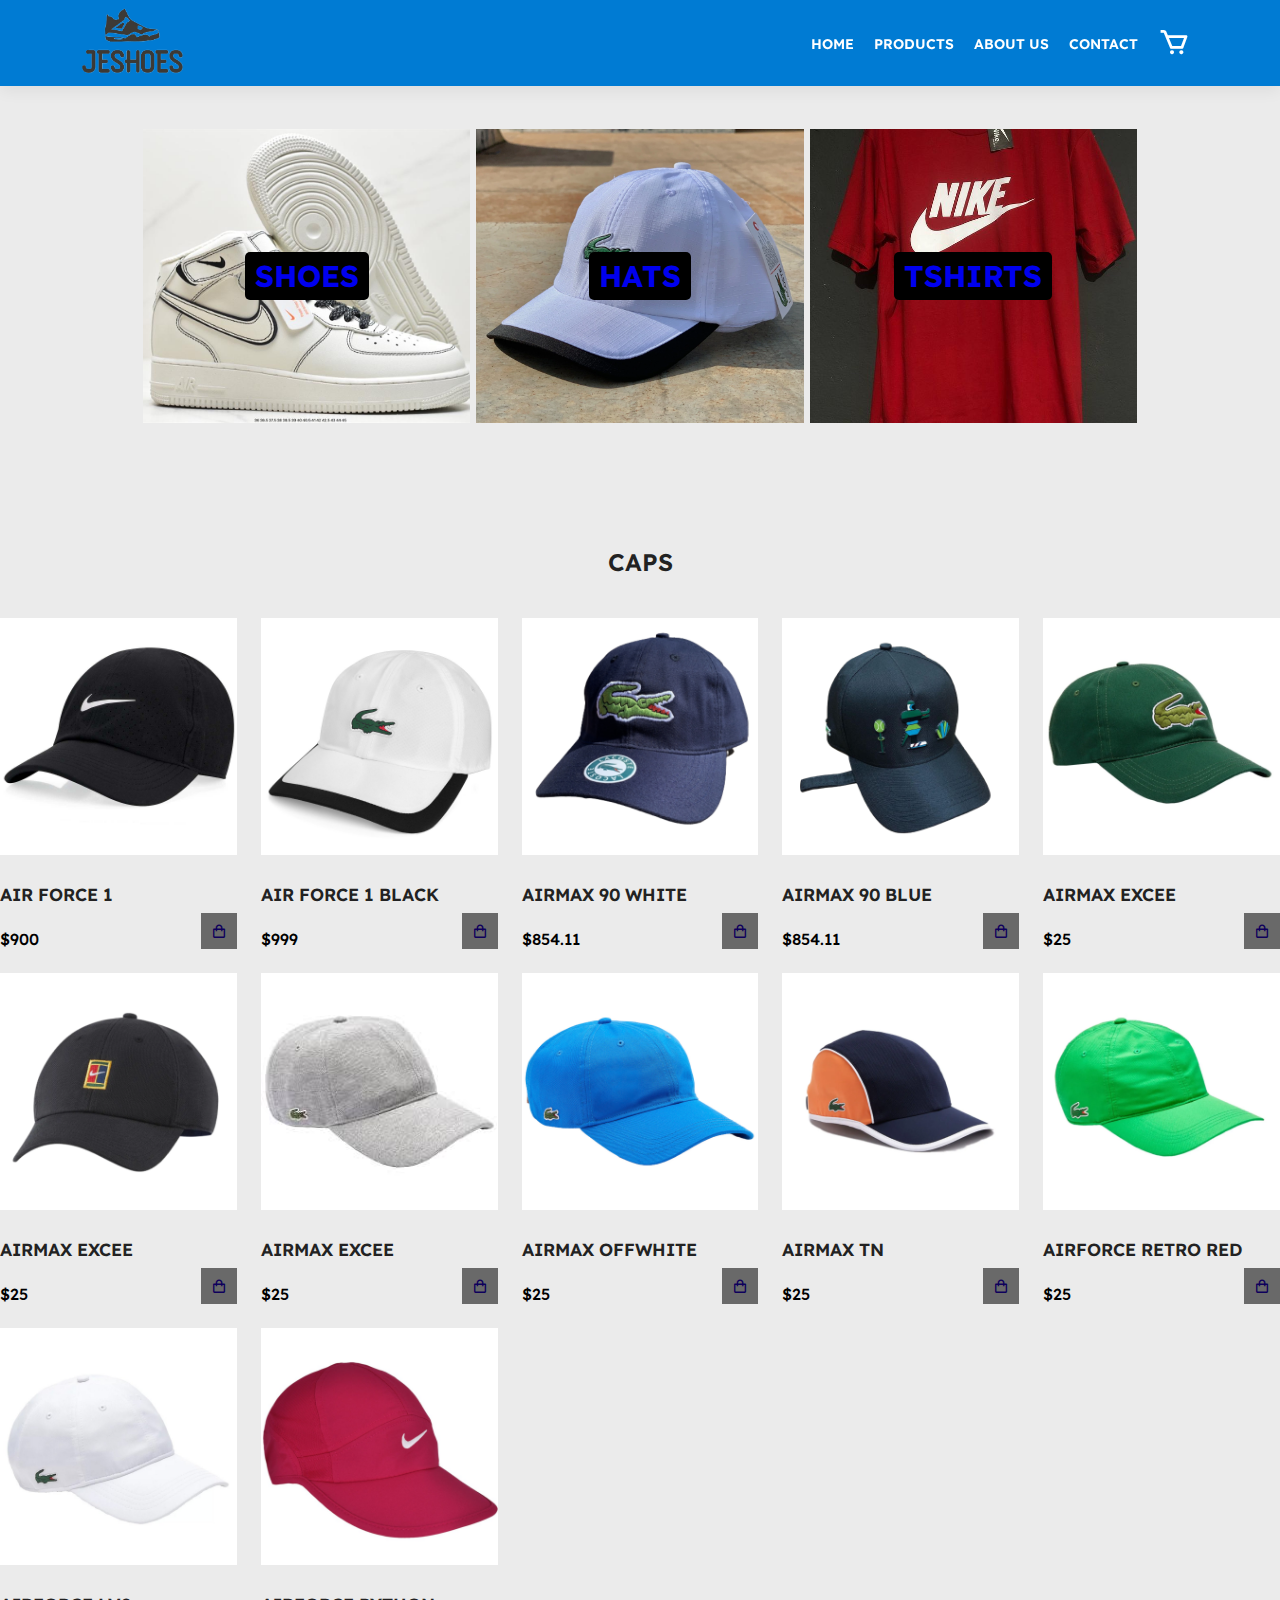
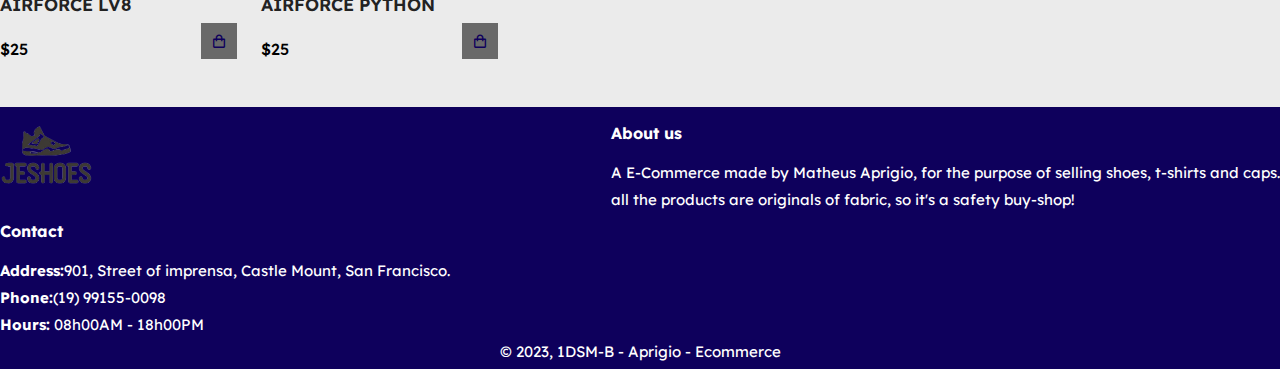
==== jeshoes/caps.html @ adf16130 "Add files via upload" ====
<!DOCTYPE html>
<html lang="en">
<head>
    <meta charset="UTF-8">
    <meta http-equiv="X-UA-Compatible" content="IE=edge">
    <meta name="viewport" content="width=device-width, initial-scale=1.0">
    <title>JESHOES</title>
    <link href='https://unpkg.com/boxicons@2.1.4/css/boxicons.min.css' rel='stylesheet'>
    <link rel="stylesheet" type="text/css" href="style.css" media="screen"> 
</head>
<body>
    <header>
        <a href="http://127.0.0.1:5500/index.html"><img src="images/logo.png" class="logo" alt="nome"></a>
        
        <div id="firstnav">
            <ul>
                <li><a href="http://127.0.0.1:5500/index.html">HOME</a></li>
                <li><a href="#categ">PRODUCTS</a></li>
                <li><a href="#projects">ABOUT US</a></li>
                <li><a href="#about">CONTACT</a></li>
                <li><i class='bx bx-cart icone' id="cart-icon"></i></li>
            </ul>
            <div class="cart">
                <div class="cart-title">Your Cart</div>
                <div class="cart-content">
                </div>
                <div class="total">
                    <div class="total-title">Total</div>
                    <div class="total-price">$0</div>
                </div>
                <button type="button" class="btn-buy">Buy Now</button>
                <i class='bx bx-x' id="close-cart"></i>
            </div>
        </div>
    </header>

    <section id="categ" class="categories">
        <div class="category-item" 
            style="background-image: url('images/categories/categorieShoes.jpg');"
            >
            <div class="category-item-inner">
                <div>
                    <a href="http://127.0.0.1:5500/shoes.html">Shoes</a>
                </div>
            </div>
        </div>
        <div class="category-item"
             style="background-image: url('images/categories/categorieCapO.png');"
             >
             <div class="category-item-inner">
                <div>
                    <a href="http://127.0.0.1:5500/caps.html">Hats</a>
                </div>
            </div>
        </div>
        <div class="category-item" 
            style="background-image: url('images/categories/categorieTShirt.jpg');"
            >
            <div class="category-item-inner">
                <div>
                <a href="http://127.0.0.1:5500/tshirts.html">Tshirts</a>
                </div>
            </div>
        </div>
    </section>

    <section class="feature-products">
        <h1 class="section-title">CAPS</h1>
        
        <div class="shop-content">

            <div class="product-box">
                <img src="images/products/caps/boneNikePreto.jpg" alt="" class="product-img">
                <h2 class="product-title">AIR FORCE 1</h2>
                <span class="price">$900</span>
                <i class="bx bx-shopping-bag add-cart"></i>
            </div>

            <div class="product-box">
                <img src="images/products/caps/capCat.jpg" alt="" class="product-img">
                <h2 class="product-title">AIR FORCE 1 BLACK</h2>
                <span class="price">$999</span>
                <i class="bx bx-shopping-bag add-cart"></i>
            </div>

            <div class="product-box">
                <img src="images/products/caps/lacosteAzul.png" alt="" class="product-img">
                <h2 class="product-title">AIRMAX 90 WHITE</h2>
                <span class="price">$854.11</span>
                <i class="bx bx-shopping-bag add-cart"></i>
            </div>

            <div class="product-box">
                <img src="images/products/caps/lacosteGolf.png" alt="" class="product-img">
                <h2 class="product-title">AIRMAX 90 BLUE</h2>
                <span class="price">$854.11</span>
                <i class="bx bx-shopping-bag add-cart"></i>
            </div>
            
            <div class="product-box">
                <img src="images/products/caps/lacosteVerde.png" alt="" class="product-img">
                <h2 class="product-title">AIRMAX EXCEE</h2>
                <span class="price">$25</span>
                <i class="bx bx-shopping-bag add-cart"></i>
            </div>
            
            <div class="product-box">
                <img src="images/products/caps/nikePretoVerm.png " alt="" class="product-img">
                <h2 class="product-title">AIRMAX EXCEE</h2>
                <span class="price">$25</span>
                <i class="bx bx-shopping-bag add-cart"></i>
            </div>

            <div class="product-box">
                <img src="images/products/caps/grey.jfif" alt="" class="product-img">
                <h2 class="product-title">AIRMAX EXCEE</h2>
                <span class="price">$25</span>
                <i class="bx bx-shopping-bag add-cart"></i>
            </div>

            <div class="product-box">
                <img src="images/products/caps/azulcomum.webp" alt="" class="product-img">
                <h2 class="product-title">AIRMAX OFFWHITE</h2>
                <span class="price">$25</span>
                <i class="bx bx-shopping-bag add-cart"></i>
            </div>

            <div class="product-box">
                <img src="images/products/caps/orangeblu.webp" alt="" class="product-img">
                <h2 class="product-title">AIRMAX TN</h2>
                <span class="price">$25</span>
                <i class="bx bx-shopping-bag add-cart"></i>
            </div>

            <div class="product-box">
                <img src="images/products/caps/verdeFluo.webp" alt="" class="product-img">
                <h2 class="product-title">AIRFORCE RETRO RED</h2> 
                <span class="price">$25</span>
                <i class="bx bx-shopping-bag add-cart"></i>
            </div>

            <div class="product-box">
                <img src="images/products/caps/allWhite.jpg" alt="" class="product-img">
                <h2 class="product-title">AIRFORCE Lv8</h2>
                <span class="price">$25</span>
                <i class="bx bx-shopping-bag add-cart"></i>
            </div>

            <div class="product-box">
                <img src="images/products/caps/nikered.jpg" alt="" class="product-img">
                <h2 class="product-title">AIRFORCE PYTHON</h2>
                <span class="price">$25</span>
                <i class="bx bx-shopping-bag add-cart"></i>
            </div>
        </div>
    </section>
    <footer>
        <div class="col">
            <img class="fot-Logo" src="images/logo.png" alt="">
            <h4>Contact</h4>
            <p><strong>Address:</strong>901, Street of imprensa, Castle Mount, San Francisco.</p>
            <p><strong>Phone:</strong>(19) 99155-0098</p>
            <p><strong>Hours:</strong> 08h00AM - 18h00PM</p>
        </div>
        <div class="col">
            <h4>About us</h4>
            <p>A E-Commerce made by Matheus Aprigio, for the purpose of selling shoes, t-shirts and caps.</p> 
            <p>all the products are originals of fabric, so it's a safety buy-shop!</p>
        </div>
        <div class="copyright">
            <p>© 2023, 1DSM-B - Aprigio - Ecommerce</p>
        </div>
    </footer>
</main>
<script src="script.js">
</script>
</body>
</html>
---- jeshoes/style.css ----
@import url('https://fonts.googleapis.com/css2?family=Lexend:wght@300;400&display=swap');

* {
    margin:0;
    padding:0;
    scroll-padding-top: 2rem;
    scroll-behavior: smooth;
    box-sizing: border-box;
    list-style: none;
    text-decoration: none;
}

h1{
    font-size: 50px;
    line-height: 64px;
    color: #222;
}

h2{
    font-size: 46px;
    line-height: 54px;
    color: #222;
}

h4{
    font-size: 46px;
    color: #222
}

h6{
    font-weight: 700;
    font-size: 12px;
}

p{
    font-size: 16px;
    color: #2e3834;
    margin: 15px 0 20px 0;
}

a{
    text-decoration: none;
}

.section-p1{
    padding: 40px 80px;
}

.section-m1{
    margin: 40px 0;
}

body {
    background-color: #ebebeb;
    width:100%;
    font-family: 'Lexend', sans-serif;
}

   

/* .container{
    max-width: 1068px;
    margin: auto;
    width: 100%;
} */

header{
    background-color: #007BD3;
    width:100%;
    height: 5.4rem;
    display: flex;
    align-items: center;
    justify-content: space-between;
    padding: 20px 80px;
    box-shadow: 0 5px 15px rgba(0, 0, 0, 0.06);
    z-index: 999;
    position: sticky;
    top: 0;
    left: 0;
}

header img{
    height: 4.5rem;
}

#firstnav ul{
    display: flex;
    align-items: center;
    justify-content: center;

}

#firstnav li{
    list-style-type: none;
    padding: 0 20px;
}

#firstnav li a{
    text-decoration: none;
    font-size: 16px;
    font-family: 'Lexend', sans-serif;
    font-weight: 600;
    color: #fff;
    transition: 0.17s ease;
}

#firstnav li a:hover,
#firstnav li a.active{
    color: #616161;
}

#cart-icon{
    font-size: 2rem;
    cursor: pointer;
    color: #fff;
}

.cart{
    position: fixed;
    font-family: 'Lexend', sans-serif;
    top: 0;
    right: -100%;
    width: 360px;
    min-height: 100vh;
    padding: 20px;
    background: #d6d6d6;
    box-shadow: -2px 0 4px hsl(0 4% 15% / 10%);
    transition: 0.3s;
}

.cart.active{
    right: 0;
}

.cart-title{
    text-align: center;
    font-size: 1.5rem;
    font-weight: 600;
    margin-top: 2rem;
}

.cart-box{
    display: grid;
    grid-template-columns: 32% 50% 18%;
    align-items: center;
    gap: 1rem;
    margin-top: 1rem;
}

.cart-img{
    width: 100px;
    height: 100px;
    object-fit: contain;
    padding: 10px;
}

.detail-box{
    display: grid;
    row-gap: 0.5rem;
}

.cart-product-title{
    font-size: 1rem;
    text-transform: uppercase;
}

.cart-price{
    font-weight: 500;
}

.cart-quantity{
    border: 1px solid black;
    outline-color: blue;
    width: 2.4rem;
    text-align: center;
    font-size: 1rem;
}

.cart-remove{
    font-size: 24px;
    color: #007BD3;
    cursor: pointer;
}

.total{
    display: flex;
    justify-content: flex-end;
    margin-top: 1.5rem;
    border-top: 1px solid black;
}

.total-title{
    font-size: 1rem;
    font-weight: 600;
}

.total-price{
    margin-left: 0.5rem;
}

.btn-buy{
    display: flex;
    margin: 1.5rem auto 0 auto;
    padding: 12px 20px;
    border: none;
    background: #007BD3;
    color: #fff;
    font-size: 1rem;
    font-weight: 500;
    cursor: pointer;
}

.btn-buy:hover{
    background: #0e005c;
}

#close-cart{
    position: absolute;
    top: 1rem;
    right: 0.8rem;
    font-size: 2rem;
    color: black;
    cursor: pointer;
}

.section-title{
    font-size: 1.5rem;
    font-weight: 600;
    text-align: center;
    margin-bottom: 1.5rem;
}

.shop{
    margin-top: 2rem;
}

.product-box{
    position: relative;
}

.product-box:hover{
    padding: 10px;
    border: 1px solid black;
    transition: 0.4s;
}

.product-img{
    width: 100%;
    height: auto;
    margin-bottom: 0.5rem;
}

.product-title{
    font-size: 1.1rem;
    font-weight: 600;
    text-transform: uppercase;
    margin-bottom: 0.5rem;
}

.price{
    font-weight: 500;
}

.add-cart{
    position: absolute;
    bottom: 0;
    right: 0;
    background: dimgray;
    color:#0e005c;
    padding: 10px;
    cursor: pointer;
}

.add-cart:hover{
    background: hsl(249, 32%, 17%);
}

.shop-content{
    display: grid;
    margin: 0 auto;
    grid-template-columns: repeat(auto-fit, minmax(220px, auto));
    max-width: 1440px;
    align-items: center;
    /* grid-template-columns: repeat(5, 1fr); */
    gap: 1.5rem;
    
}

@media(max-width: 1336px){

    #firstnav li{
        padding: 0 10px;
    }

    #firstnav li a{
        font-size: 14px;
    }

}

#hero{
    max-width: 1440px;
    margin: 0px auto;
    background-image: url("images/hero.png");
    background-size:cover;
    background-repeat: no-repeat;
    height: 75vh;
    width: 100%;
    padding: 0 80px;
    display: flex;
    flex-direction: column;
    align-items: flex-start;
    justify-content: center;
    font-family: 'Lexend', sans-serif;
}


#feature{
    display: flex;
    justify-content: center;
    align-items: center;
    flex-wrap: wrap;

}

#feature .fe-box{
    width: 180px;
    height: auto;
    text-align: center;
    padding: 25px 15px;
    box-shadow: 20px 20px 34px rgba(0, 0, 0, 0.03);
    border: 1px solid #6e6e6e;
    border-radius: 4px;
    margin: 12px 123px;
}

#feature .fe-box:hover{
    box-shadow: 10px 10px 54px rgba(70, 62, 221, 0.1);
}

#feature .fe-box img{
    width: 100%;
    margin-bottom: 10px;
}

#feature .fe-box h6{
    display: inline-block;
    padding: 9px 8px 6px 8px;
    line-height: 1;
    border-radius: 4px;
    font-family: 'Lexend', sans-serif;
    color: #007BD3;
    background-color: #d6d6d6;
}

.categories{
    max-width: 1000px;
    color: #fff;
    margin: 40px auto;
    display: flex;
    flex-wrap: wrap;
    text-decoration: none;
}

.category-item{
    flex-grow: 1;
    flex-basis: 0;
    min-width: 33.33%;
    border: 3px solid #ebebeb;
    box-sizing: border-box;
    height: 300px;
    background-size: cover;
    background-position: center;
}

.category-item-inner{
    display: flex;
    justify-content: center;
    align-items: center;
    height: 100%;
}

.category-item-inner > div{
    padding: 5px 10px;
    background-color: black;
    color: white;
    border-radius: 5px;
    font-size: 30px;
    font-weight: bold;
    text-transform: uppercase;
}

.feature-products{
    padding: 4rem 0 3rem;
}

/*
.feature-products-title{
    text-align: center;
}

.feature-products-item{
    border-radius: 5px;
    overflow: hidden;
    text-align: center;
    box-sizing: border-box;
    border: 1px solid #ddd;
}

.feature-products-item-image{
    height: 200px;
    background-size: cover;
    background-position: center;
}

.feature-products-item > .title{
    font-size: 20px;
    font-weight: bold;
}

.feature-products-item > .description{
    color: #220061;
}

.feature-products-item > .price{
    font-style: italic; 
}*/

#buttonItem{
    outline: none;
    background: black;
    color: white;
    padding: 10px 15px;
    text-transform: uppercase;
    cursor: pointer;
    font-weight: bold;
    border-radius: 5px;
    font-size: 16px;
    margin: 10px 0;
}

footer{
    display: flex;
    flex-wrap: wrap;
    justify-content: space-between;
    background-color: #0e005c;
    padding-top: 1em;
}

footer .fot-Logo{
    margin-bottom: 30px;
    height: 4rem;
}

footer h4{
    font-size: 16px;
    padding-bottom: 20px;
    color: #fff;
}

footer p{
    font-size: 15px;
    margin: 0 0 8px 0;
    color: #fff;
}

footer .copyright{
    width: 100%;
    text-align: center;
    color: #fff;
}

@media(max-width: 1000px){
    .category-item{
        min-width: 50%;
    }
    .feature-products{
        grid-template-columns: 1fr 1fr;
    }

}

@media(max-width: 800px){
    .category-item{
        min-width: 100%;
    }
    .feature-products{
        grid-template-columns: 1fr;
    }
}



@media (max-width: 1439px){
    
    #hero{
        width: 100%;
        height: 75vh;
        background-size: cover;
    }
    

    #feature .fe-box{
        margin: 12px 40px
    }
}
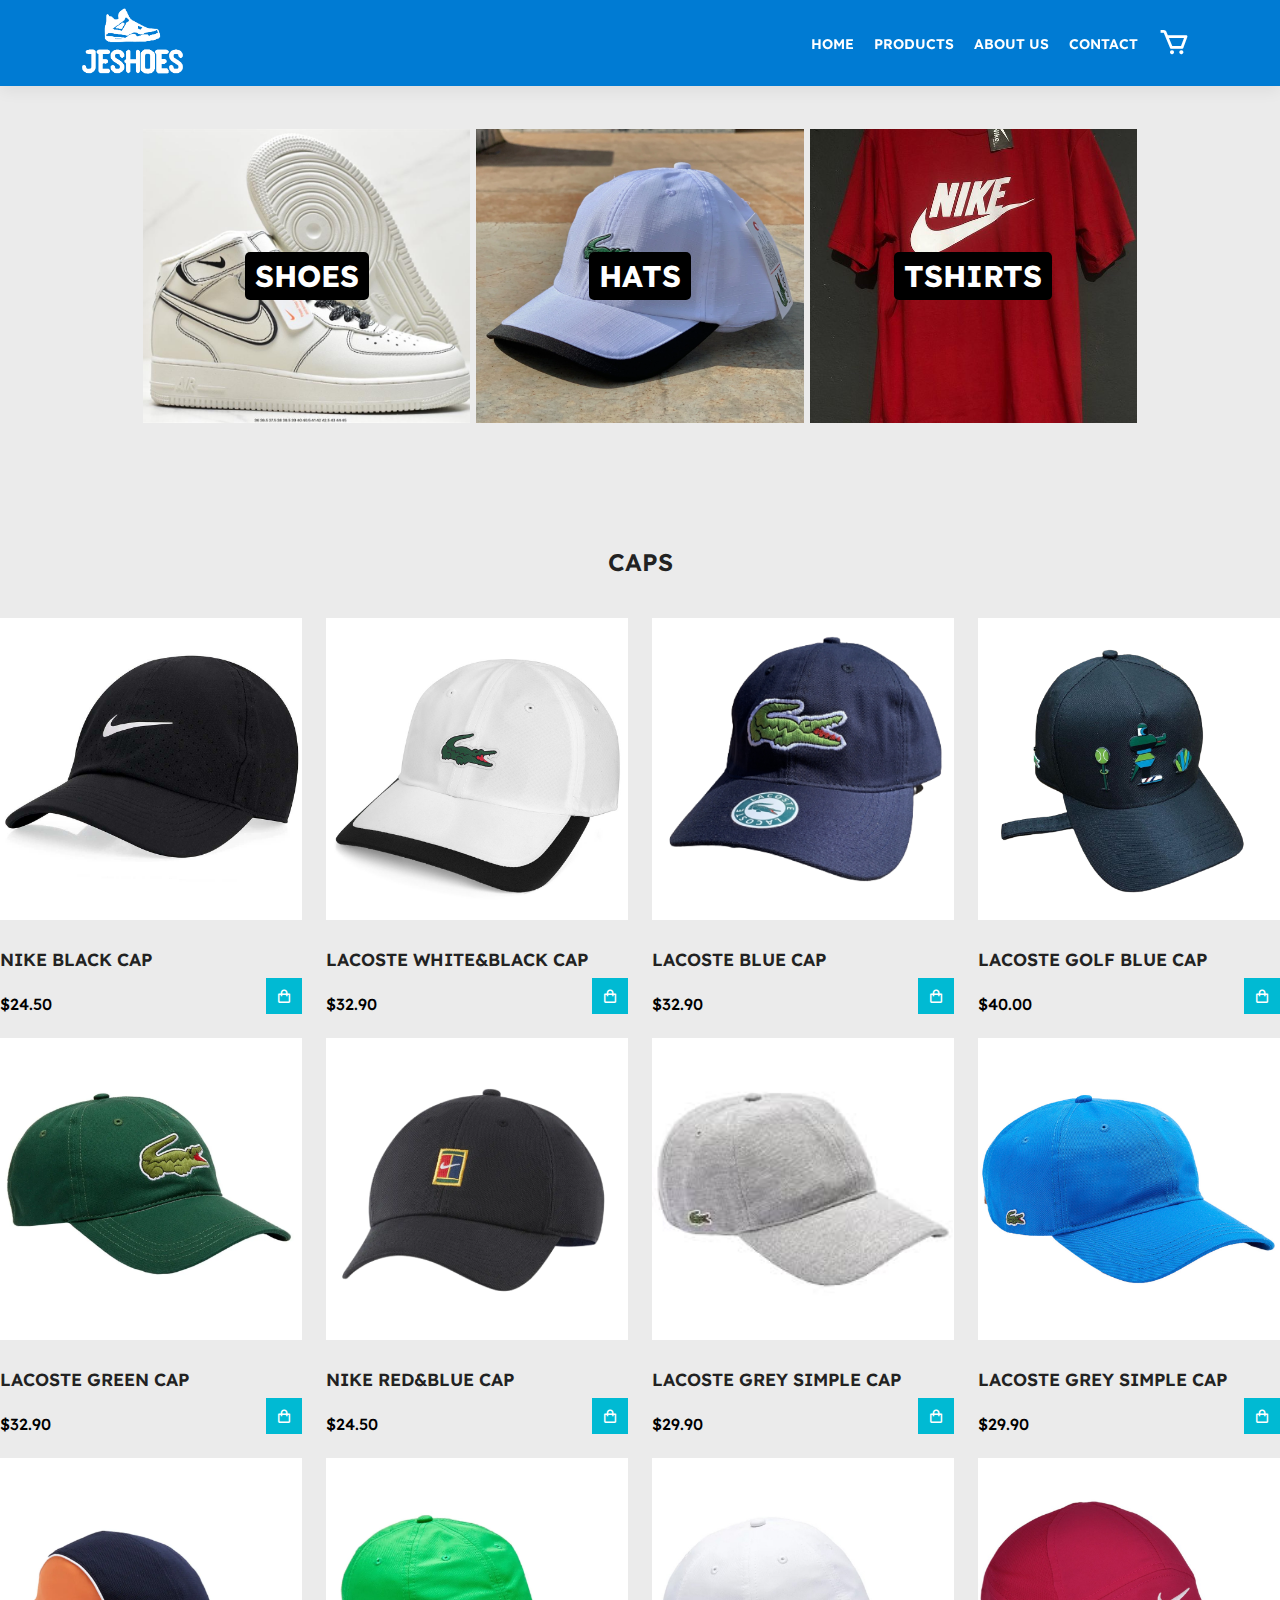
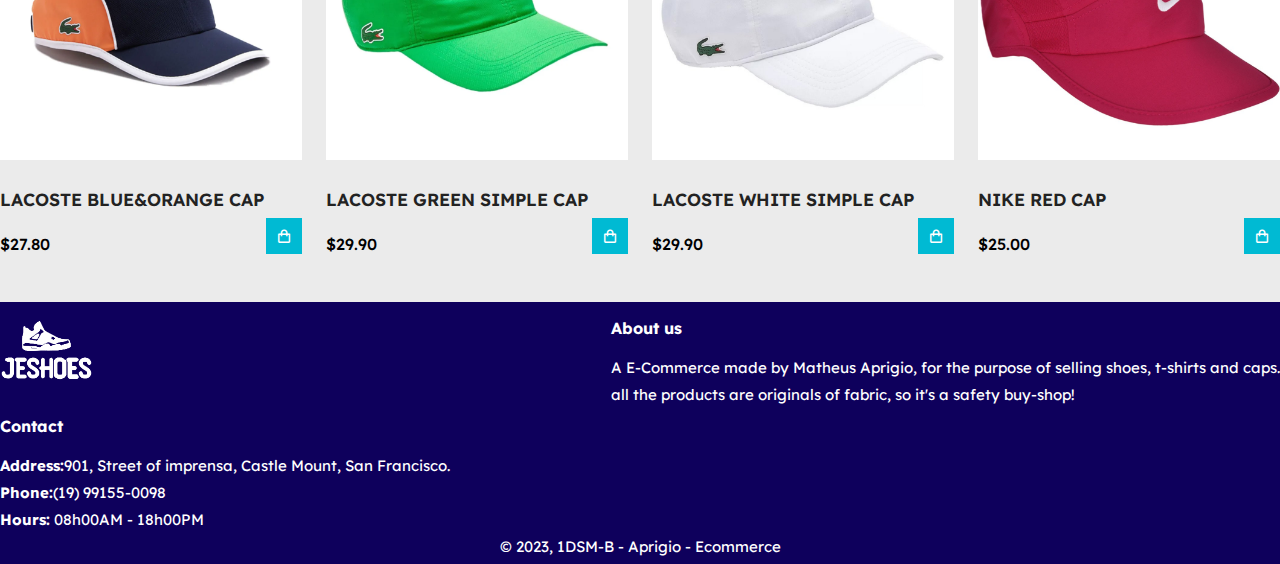
==== commit d0ca8fbc: "Add files via upload" ====
--- a/jeshoes/caps.html
+++ b/jeshoes/caps.html
@@ -10,13 +10,13 @@
 </head>
 <body>
     <header>
-        <a href="http://127.0.0.1:5500/index.html"><img src="images/logo.png" class="logo" alt="nome"></a>
+        <a href="http://127.0.0.1:5500/index.html"><img src="images/logoB.png" class="logo" alt="nome"></a>
         
         <div id="firstnav">
             <ul>
                 <li><a href="http://127.0.0.1:5500/index.html">HOME</a></li>
                 <li><a href="#categ">PRODUCTS</a></li>
-                <li><a href="#projects">ABOUT US</a></li>
+                <li><a href="#open-modal" id="open-modal">ABOUT US</a></li>
                 <li><a href="#about">CONTACT</a></li>
                 <li><i class='bx bx-cart icone' id="cart-icon"></i></li>
             </ul>
@@ -33,6 +33,20 @@
             </div>
         </div>
     </header>
+
+    <section class="modalT">
+        <div id="fade" class="hide"></div>
+        <div id="modal" class="hide">
+            <div class="modal-header">
+                <h2>ABOUT US</h2>
+                <button id="close-modal">Close</button>
+            </div>
+            <div id="modal-body">
+                <p>We are a newcomer to the market, in which we are only selling original products. Our main brands worked on are Nike and Lacoste, but we also have other affiliated products.</p>
+                <p>Company constituted by: Matheus Aprigio.</p>
+            </div>
+        </div>
+    </section>
 
     <section id="categ" class="categories">
         <div class="category-item" 
@@ -71,92 +85,92 @@
 
             <div class="product-box">
                 <img src="images/products/caps/boneNikePreto.jpg" alt="" class="product-img">
-                <h2 class="product-title">AIR FORCE 1</h2>
-                <span class="price">$900</span>
+                <h2 class="product-title">NIKE BLACK CAP</h2>
+                <span class="price">$24.50</span>
                 <i class="bx bx-shopping-bag add-cart"></i>
             </div>
 
             <div class="product-box">
                 <img src="images/products/caps/capCat.jpg" alt="" class="product-img">
-                <h2 class="product-title">AIR FORCE 1 BLACK</h2>
-                <span class="price">$999</span>
+                <h2 class="product-title">LACOSTE WHITE&BLACK CAP</h2>
+                <span class="price">$32.90</span>
                 <i class="bx bx-shopping-bag add-cart"></i>
             </div>
 
             <div class="product-box">
                 <img src="images/products/caps/lacosteAzul.png" alt="" class="product-img">
-                <h2 class="product-title">AIRMAX 90 WHITE</h2>
-                <span class="price">$854.11</span>
+                <h2 class="product-title">LACOSTE BLUE CAP</h2>
+                <span class="price">$32.90</span>
                 <i class="bx bx-shopping-bag add-cart"></i>
             </div>
 
             <div class="product-box">
                 <img src="images/products/caps/lacosteGolf.png" alt="" class="product-img">
-                <h2 class="product-title">AIRMAX 90 BLUE</h2>
-                <span class="price">$854.11</span>
+                <h2 class="product-title">LACOSTE GOLF BLUE CAP</h2>
+                <span class="price">$40.00</span>
                 <i class="bx bx-shopping-bag add-cart"></i>
             </div>
             
             <div class="product-box">
                 <img src="images/products/caps/lacosteVerde.png" alt="" class="product-img">
-                <h2 class="product-title">AIRMAX EXCEE</h2>
-                <span class="price">$25</span>
+                <h2 class="product-title">LACOSTE GREEN CAP</h2>
+                <span class="price">$32.90</span>
                 <i class="bx bx-shopping-bag add-cart"></i>
             </div>
             
             <div class="product-box">
                 <img src="images/products/caps/nikePretoVerm.png " alt="" class="product-img">
-                <h2 class="product-title">AIRMAX EXCEE</h2>
-                <span class="price">$25</span>
+                <h2 class="product-title">NIKE RED&BLUE CAP</h2>
+                <span class="price">$24.50</span>
                 <i class="bx bx-shopping-bag add-cart"></i>
             </div>
 
             <div class="product-box">
                 <img src="images/products/caps/grey.jfif" alt="" class="product-img">
-                <h2 class="product-title">AIRMAX EXCEE</h2>
-                <span class="price">$25</span>
+                <h2 class="product-title">LACOSTE GREY SIMPLE CAP</h2>
+                <span class="price">$29.90</span>
                 <i class="bx bx-shopping-bag add-cart"></i>
             </div>
 
             <div class="product-box">
                 <img src="images/products/caps/azulcomum.webp" alt="" class="product-img">
-                <h2 class="product-title">AIRMAX OFFWHITE</h2>
-                <span class="price">$25</span>
+                <h2 class="product-title">LACOSTE GREY SIMPLE CAP</h2>
+                <span class="price">$29.90</span>
                 <i class="bx bx-shopping-bag add-cart"></i>
             </div>
 
             <div class="product-box">
                 <img src="images/products/caps/orangeblu.webp" alt="" class="product-img">
-                <h2 class="product-title">AIRMAX TN</h2>
-                <span class="price">$25</span>
+                <h2 class="product-title">LACOSTE BLUE&ORANGE CAP</h2>
+                <span class="price">$27.80</span>
                 <i class="bx bx-shopping-bag add-cart"></i>
             </div>
 
             <div class="product-box">
                 <img src="images/products/caps/verdeFluo.webp" alt="" class="product-img">
-                <h2 class="product-title">AIRFORCE RETRO RED</h2> 
-                <span class="price">$25</span>
+                <h2 class="product-title">LACOSTE GREEN SIMPLE CAP</h2> 
+                <span class="price">$29.90</span>
                 <i class="bx bx-shopping-bag add-cart"></i>
             </div>
 
             <div class="product-box">
                 <img src="images/products/caps/allWhite.jpg" alt="" class="product-img">
-                <h2 class="product-title">AIRFORCE Lv8</h2>
-                <span class="price">$25</span>
+                <h2 class="product-title">LACOSTE WHITE SIMPLE CAP</h2>
+                <span class="price">$29.90</span>
                 <i class="bx bx-shopping-bag add-cart"></i>
             </div>
 
             <div class="product-box">
                 <img src="images/products/caps/nikered.jpg" alt="" class="product-img">
-                <h2 class="product-title">AIRFORCE PYTHON</h2>
-                <span class="price">$25</span>
+                <h2 class="product-title">NIKE RED CAP</h2>
+                <span class="price">$25.00</span>
                 <i class="bx bx-shopping-bag add-cart"></i>
             </div>
         </div>
     </section>
     <footer>
         <div class="col">
-            <img class="fot-Logo" src="images/logo.png" alt="">
+            <img class="fot-Logo" src="images/logoB.png" alt="">
             <h4>Contact</h4>
             <p><strong>Address:</strong>901, Street of imprensa, Castle Mount, San Francisco.</p>
             <p><strong>Phone:</strong>(19) 99155-0098</p>
--- a/jeshoes/style.css
+++ b/jeshoes/style.css
@@ -41,6 +41,7 @@
 
 a{
     text-decoration: none;
+    color: #fff;
 }
 
 .section-p1{
@@ -114,6 +115,19 @@
     font-size: 2rem;
     cursor: pointer;
     color: #fff;
+}
+
+.mobile-menu{
+    display: none;
+    cursor: pointer;
+}
+
+.mobile-menu div{
+    width: 32px;
+    height: 2px;
+    background: #fff;
+    margin: 8px;
+    transition: 0.3s;
 }
 
 .cart{
@@ -224,6 +238,74 @@
     cursor: pointer;
 }
 
+#fade, 
+#modal{
+    transition: .5s;
+    opacity: 1;
+    pointer-events: all;
+}
+
+#fade{
+    position:fixed;
+    top: 0;
+    left: 0;
+    width: 100%;
+    height: 100%;
+    background-color: rgba(0, 0, 0, 0.57);
+    z-index: 5;
+}
+
+#modal{
+    position: fixed;
+    left: 50%;
+    top: 50%;
+    transform: translate(-50%, -50%);
+    background-color: #ffffff;
+    z-index: 10;
+    width: 500px;
+    max-width: 90%;
+    padding: 1.2rem;
+    border-radius: .5rem;
+}
+
+.modal-header{
+    display: flex;
+    justify-content: space-between;
+    align-items: center;
+    border-bottom: 1px solid #ccc;
+    margin-bottom: 1rem;
+    padding-bottom: 1rem;
+}
+
+.modal-header h2{
+    color: #007BD3;
+}
+
+.modal-body p{
+    margin-bottom: 1rem;
+}
+
+#modal.hide,
+#fade.hide{
+    opacity: 0;
+    pointer-events: none;
+}
+
+#modal.hide{
+    top: 0;
+}
+
+#close-modal{
+    padding: 0.6rem 1.2rem;
+    background-color: #007BD3;
+    color: #fff;
+    border: none;
+    border-radius: 0.25rem;
+    cursor: pointer;
+    opacity: 0.9;
+    font-size: 1rem;
+}
+
 .section-title{
     font-size: 1.5rem;
     font-weight: 600;
@@ -266,20 +348,20 @@
     position: absolute;
     bottom: 0;
     right: 0;
-    background: dimgray;
-    color:#0e005c;
+    background: #00bad3;
+    color:#ffffff;
     padding: 10px;
     cursor: pointer;
 }
 
 .add-cart:hover{
-    background: hsl(249, 32%, 17%);
+    background: hsl(192, 100%, 21%);
 }
 
 .shop-content{
     display: grid;
     margin: 0 auto;
-    grid-template-columns: repeat(auto-fit, minmax(220px, auto));
+    grid-template-columns: repeat(auto-fit, minmax(270px, auto));
     max-width: 1440px;
     align-items: center;
     /* grid-template-columns: repeat(5, 1fr); */
@@ -505,3 +587,57 @@
         margin: 12px 40px
     }
 }
+
+@media(max-width: 682px){
+    body{
+        overflow-x: hidden;
+    }
+    .nav-list{
+        position: absolute;
+        top: 8vh;
+        right: 0;
+        width: 50vw;
+        height: 92vh;
+        background: #23232e;
+        flex-direction: column;
+        align-items: center;
+        justify-content: space-around;
+        transform: translateX(100%);
+        transition: transform 0.3s ease-in;
+    }
+
+    .nav-list li{
+        margin-left: 0;
+        opacity: 0;
+    }
+    .mobile-menu{
+        display: block;
+    }
+}
+
+.nav-list.active{
+    transform: translateX(0);
+}
+
+@keyframes navLinkFade{
+    from{
+        opacity: 0;
+        transform: translateX(50px);
+    }
+    to{
+        opacity: 1;
+        transform: translateX(0);
+    }
+}
+
+.mobile-menu.active .line1{
+    transform: rotate(-45deg) translate(-8px, 8px);
+}
+
+.mobile-menu.active .line2{
+    opacity: 0;
+}
+
+.mobile-menu.active .line3{
+    transform: rotate(45deg) translate(-5px, -7px);
+}